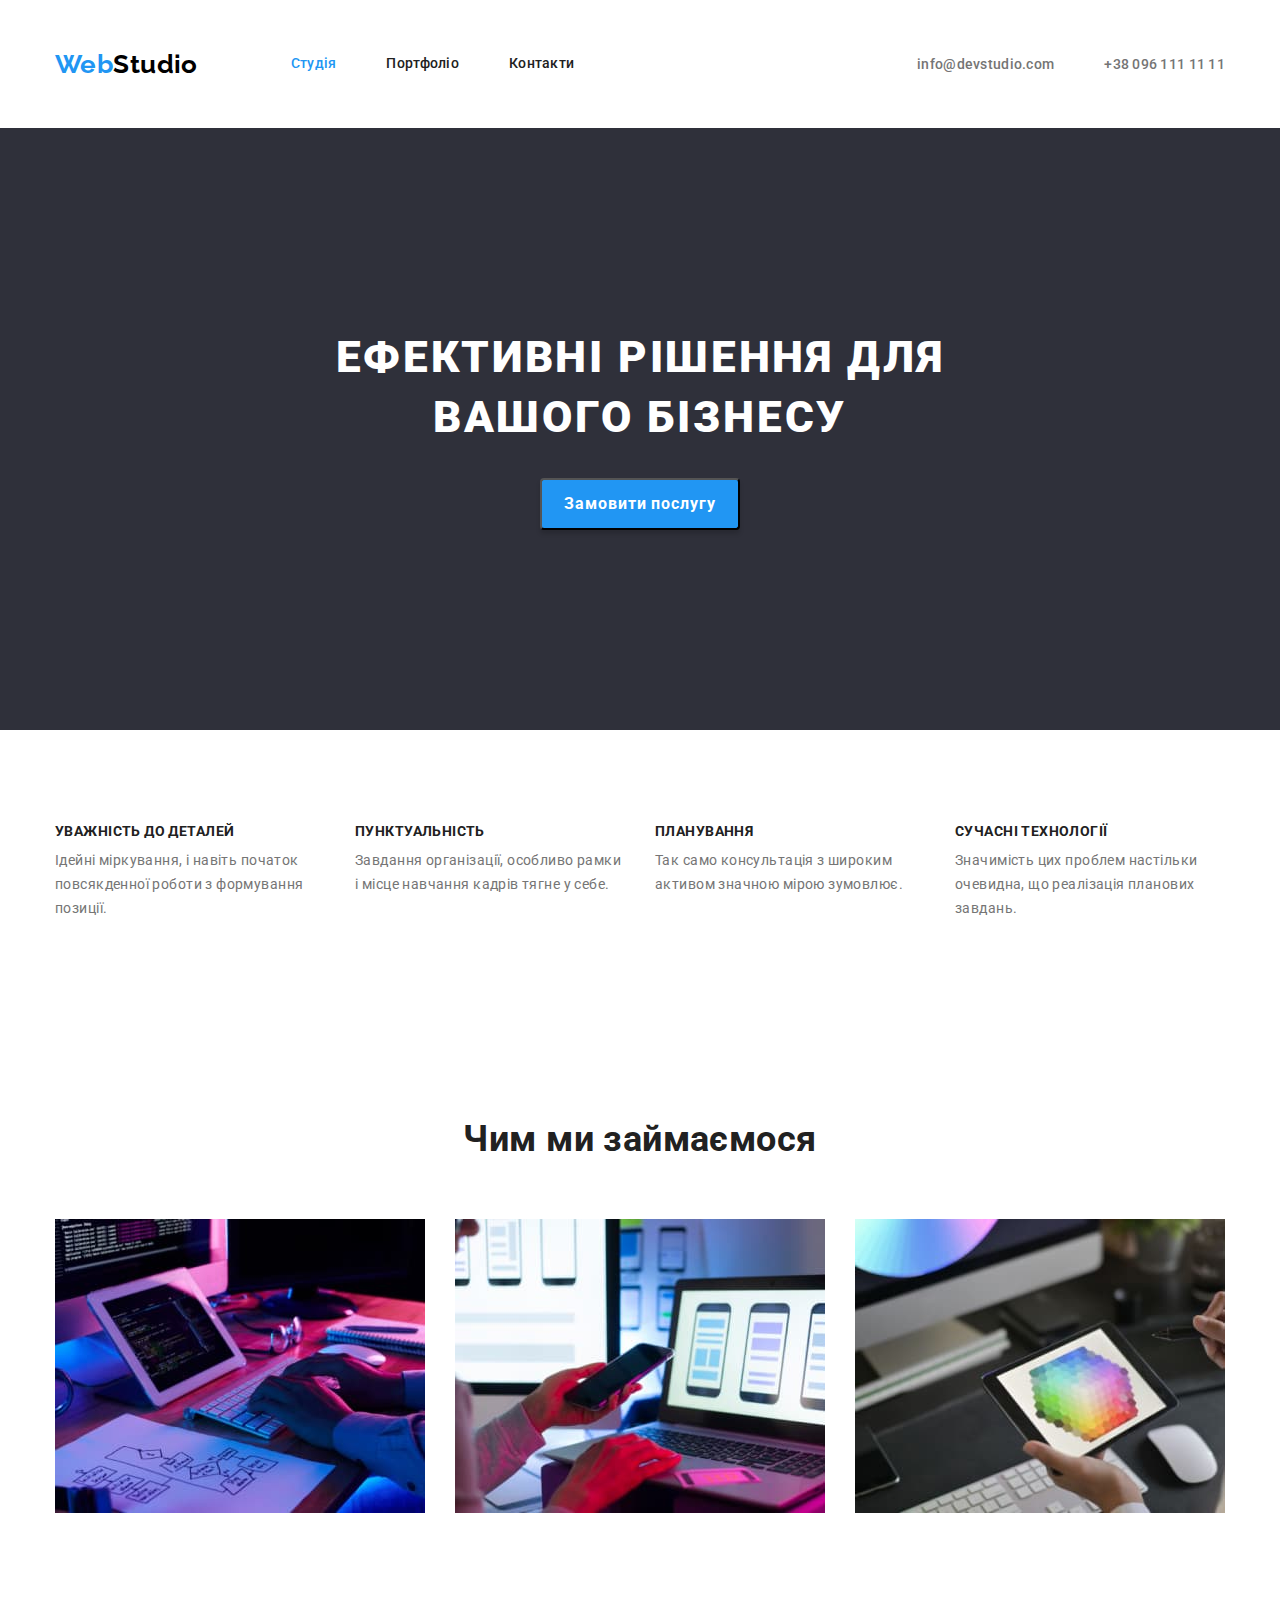
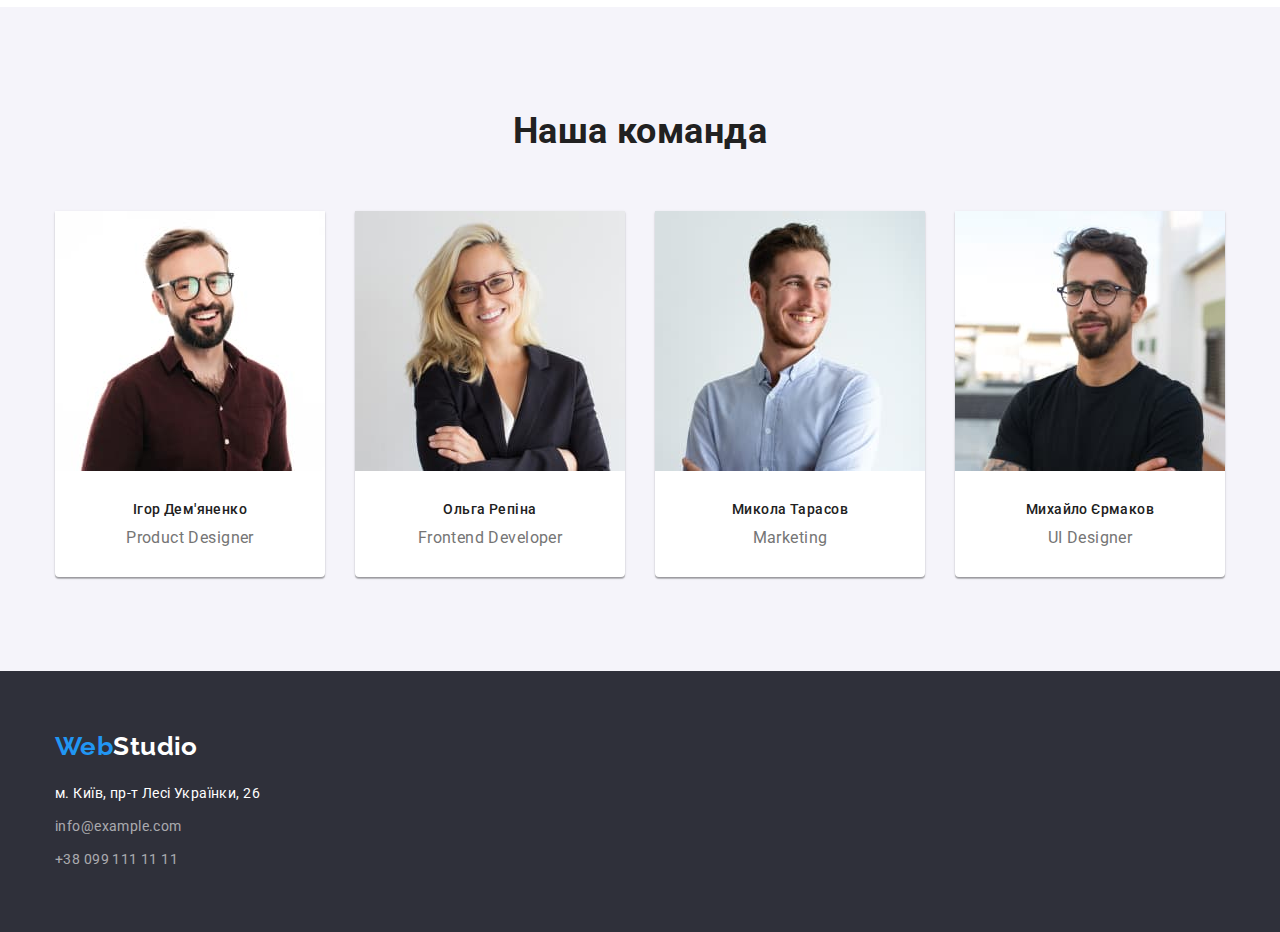
==== index.html @ b1409e7b "додає файли html та css дз3" ====
<!DOCTYPE html>
<html lang="uk">
<head>
    <meta charset="UTF-8">
    <meta http-equiv="X-UA-Compatible" content="IE=edge">
    <meta name="viewport" content="width=device-width, initial-scale=1.0">
    <title>Webstudio</title>
    <link rel="preconnect" href="https://fonts.googleapis.com">
    <link rel="preconnect" href="https://fonts.gstatic.com" crossorigin>
    <link href="https://fonts.googleapis.com/css2?family=Raleway:wght@700&family=Roboto:wght@400;500;700;900&display=swap"
        rel="stylesheet">
    <link rel="stylesheet" href="https://cdnjs.cloudflare.com/ajax/libs/modern-normalize/1.1.0/modern-normalize.min.css">    
    <link rel="stylesheet" href="./css/styles.css">

    
</head>
<body>
    <!--HEADER--> 
    <header class="page-header">
        <div class="container page-header-container">
         <nav class="page-nav">
             <a class="logo link" href="./index.html" lang="en">Web<span class="logo-part-header">Studio</span></a>
             <ul class="menu list">
                  <li class="menu-item">
                        <a class="menu-link link current" href="./index.html">Студія</a>
                 </li>
                 <li class="menu-item">
                     <a class="menu-link link" href="./portfolio.html">Портфоліо</a>
                 </li>
                 <li class="menu-item">
                     <a class="menu-link link" href="">Контакти</a>
                 </li>
             </ul>
         </nav>
         <ul class="contact-list list">
               <li class="contact-list-item">
                 <a class="contact-link link" href="mailto:info@devstudio.com">info@devstudio.com</a>
             </li>
             <li class="contact-list-item">
                 <a class="contact-link link" href="tel:+380961111111">+38 096 111 11 11</a>
                </li>
         </ul>
        </div>
    </header>
    
    <!--UNIQUE PAGE CONTENT-->
    <main>
        <!-- HERO -->
        <section class="hero">
            <h1 class="main-title">
                Ефективні рішення для вашого бізнесу  
            </h1>
            <button class="modal-btn" type="button">Замовити послугу</button>
        </section>

        <!-- COMPANY QUALITIES -->
        <section class="company-qualities section">
            <div class="container">
            <h2 class="visually-hidden">Основные качества нашей компании</h2> 
            <ul class="company-qualities-list list">
                <li class="company-qualities-list-item">
                   <h3 class="section-subtitle company-qualities-subtitle">
                       Уважність до деталей 
                   </h3>
                   <p class="section-description">
                    Ідейні міркування, і навіть початок повсякденної роботи з формування позиції.
                   </p>
                </li>
                <li class="company-qualities-list-item">
                   <h3 class="section-subtitle company-qualities-subtitle">
                       Пунктуальність
                   </h3> 
                    <p class="section-description">
                     Завдання організації, особливо рамки і місце навчання кадрів тягне у себе.
                    </p>
                </li>
                <li class="company-qualities-list-item"> 
                   <h3 class="section-subtitle company-qualities-subtitle">
                       Планування
                   </h3> 
                    <p class="section-description">
                     Так само консультація з широким активом значною мірою зумовлює.
                   </p>   
                </li>
                <li class="company-qualities-list-item">
                   <h3 class="section-subtitle company-qualities-subtitle">
                       Сучасні технології
                   </h3> 
                    <p class="section-description">
                    Значимість цих проблем настільки очевидна, що реалізація планових завдань.
                    </p>
                </li>
            </ul>
            </div>
        </section>

        <!-- COMPANY ACTIVITY -->
        <section class="company-activity section">   
            <div class="container">
            <h2 class="section-title">Чим ми займаємося</h2>
            <ul class="company-activity-list list">
                <li class="company-activity-list-item">
                    <img src="./images/activity/activity1.jpg" alt="розробка архітектури ПЗ" width="370" height="294">
                </li>
                <li class="company-activity-list-item">
                    <img src="./images/activity/activity2.jpg" alt="дизайн мобільных додатків" width="370" height="294">
                </li>
                <li class="company-activity-list-item">
                    <img src="./images/activity/activity3.jpg" alt="нанесення кольорової гами" width="370" height="294">
                </li>
            </ul> 
            </div>
        </section>

        <!-- EMPLOYEES -->
        <section class="employees section">
            <div class="container">
            <h2 class="section-title">Наша команда</h2>
            <ul class="employees-list list">
                <li class="employees-list-item">
                    <img class="employees-photo" src="./images/team/ihor-demyanenko.jpg" alt="Ігор Дем'яненко" width="270" height="260">
                    <div class="employees-list-item-wrapper">
                    <h3 class="section-subtitle employee-subtitle">
                        Ігор Дем'яненко
                    </h3>
                    <p class="section-description employee-description" lang="en">
                        Product Designer
                    </p>
                    </div>
                </li>
                <li class="employees-list-item">
                    <img class="employees-photo" src="./images/team/olha-repina.jpg" alt="Ольга Репіна" width="270" height="260">
                    <div class="employees-list-item-wrapper">
                    <h3 class="section-subtitle employee-subtitle">
                        Ольга Репіна
                    </h3>
                    <p class="section-description employee-description" lang="en">
                        Frontend Developer
                    </p>
                    </div>
                </li>
                <li class="employees-list-item">
                    <img class="employees-photo" src="./images/team/nikolay-tarasov.jpg" alt="Микола Тарасов" width="270" height="260">
                    <div class="employees-list-item-wrapper">
                    <h3 class="section-subtitle employee-subtitle">
                        Микола Тарасов
                    </h3>
                    <p class="section-description employee-description" lang="en">
                        Marketing
                    </p>
                    </div>
                </li>
                <li class="employees-list-item">
                    <img class="employees-photo" src="./images/team/myhail-yermakov.jpg" alt="Михайло Єрмаков" width="270" height="260">
                    <div class="employees-list-item-wrapper">
                    <h3 class="section-subtitle employee-subtitle">
                        Михайло Єрмаков
                    </h3>
                    <p class="section-description employee-description" lang="en">
                        UI Designer
                    </p>
                    </div>
                </li>
            </ul>
            </div>
        </section>   
    </main>

    <!--FOOTER-->
    <footer class="page-footer">
        <div class="container">
        <a class="logo link logo-footer" href="./index.html" lang="en">Web<span class="logo-part-footer">Studio</span></a>
        <address class="contact-footer-list">
            <ul class="address-list list">
                <li class="address-list-item">
                    <a class="address-link map link" href="https://goo.gl/maps/JqsKjMhWEJc1FXKQ9" target="_blank"
                        rel="noopener noreferrer">м. Київ, пр-т Лесі Українки, 26</a>
                </li>
                <li class="address-list-item">
                    <a class="address-link link" href="mailto:info@example.com">info@example.com</a>
                </li>
                <li class="address-list-item">
                    <a class="address-link link" href="tel:+380991111111">+38 099 111 11 11</a>
                </li>
            </ul>
        </address>
        </div>
    </footer>
</body>
</html>
---- css/styles.css ----
/*========== INDEX.HTML ========== */
:root {
    --accent-color: #2196F3;
    --primary-font: 'Roboto',sans-serif;
    --secondary-font: 'Raleway',sans-serif;
    --primary-text-color: #212121;
    --secondary-text-color: #757575;
    --logo-header-text-color: #000000;
    --logo-footer-text-color: #ffffff;
    --page-dominated-background-color: #ffffff;
    --page-background-color: #2F303A;
    --page-background-color2: #F5F4FA;
    --studio-button-text-color: #ffffff;
    --studio-button-background-color: #2196F3;
    --studio-state-button-background-color: #188CE8;
    --studio-state-button-text-color: #ffffff;
    --portfolio-button-text-color: #212121;
    --portfolio-button-background-color: #F5F4FA;
    --portfolio-state-button-background-color: #188CE8;
    --portfolio-state-button-text-color: #ffffff;
    --main-title-text-color: #ffffff;
    --map-text-color: #ffffff;
    --current-portfolio-button-background-color: #2196F3;
    --current-portfolio-button-text-color: #ffffff;
    --address-link-text-color: rgba(255, 255, 255, 0.6);
}

img {
    display: block;
    max-width: 100%; 
    height: auto;
}
.list {
    list-style:none;
    margin-top: 0;
    margin-bottom: 0;
    padding-left: 0;
    padding-right: 0;
}

.link {
    text-decoration: none;

}

body {
    font-family: var(--primary-font);
    color: var(--primary-text-color);
    background-color: var(--page-dominated-background-color);
    font-size: 14px;
    letter-spacing: 0.03em;
}

/*========== COMPONENTS ========== */
.logo {
    margin-right: 93px;
    font-family: var(--secondary-font);
    font-weight: 700;
    font-size: 26px;
    line-height: 1.19; 
    color: var(--accent-color);

}
.section {
    padding-top: 94px;
    padding-bottom: 94px;
}

.section-title {
    margin-top: 0;
    margin-bottom: 50px;

    font-weight: 700;
    font-size: 36px;
    line-height: 1.67;
    color: var(--primary-text-color);
    text-align: center;
}

.section-subtitle {
    margin-top: 0;
    margin-bottom: 10px;

    font-size: 14px;
    font-weight: 500;
    line-height: 1.19;  
    color: var(--primary-text-color);
}


.section-description {
    margin-top: 0;
    margin-bottom: 0;
    line-height: 1.71;
    color: var(--secondary-text-color);
}

.employee-description {
    font-size: 16px;
    line-height: 1.19;
}
.visually-hidden {
    position: absolute;
    width: 1px;
    height: 1px;
    margin: -1px;
    border: 0;
    padding: 0;

    white-space: nowrap;
    clip-path: inset(100%);
    clip: rect(0 0 0 0);
    overflow: hidden;
}
/*========== /COMPONENTS ========== */

/*========== HEADER ========== */
.page-header {
    padding-top: 24px;
    padding-bottom: 24px;
}
.container {
    width: 1200px;
    padding-left: 15px;
    padding-right: 15px;
    margin-left: auto;
    margin-right: auto;
}
.page-header-container {
    display: flex;
    align-items: center;
    justify-content: space-between;
}
.page-nav {
    display: flex;
    align-items:center;
}
.menu {
    display:flex;
    align-items: center;
}
.contact-list {
    display: flex;
}
.menu-item:not(:last-child) {
    margin-right: 50px;
}

.logo-part-header{
    color: var(--logo-header-text-color); 
}  
.menu-link {
    font-weight: 500;
    line-height: 1.14;
    letter-spacing: 0.02em;
    color: var(--primary-text-color);
}

.menu-link:hover,
.menu-link:focus {
    color: var(--accent-color);
}

.contact-list .contact-link {
    padding-top: 32px;
    padding-bottom: 32px;
}
.menu .link {
    display: block;
    padding-top: 32px;
    padding-bottom: 32px;
}
.menu .link.current {
    color: var(--accent-color);
}

.contact-list-item:not(:last-child) {
    margin-right: 50px;
}
.contact-link  {     
    font-weight: 500;
    line-height: 1.14;
    letter-spacing: 0.02em;
    color: var(--secondary-text-color);
}
.contact-link:hover,
.contact-link:focus {
    color: var(--accent-color);
}

/*========== /HEADER ========== */

/*========== HERO ========== */


.modal-btn {
    min-width: 200px;
    padding: 9px 22px;

    font-weight: 700;
    font-size: 16px;
    font-family: var(--primary-font);
    line-height: 1.87;
    letter-spacing: 0.06em;
    color: var(--studio-button-text-color);
    background-color: var(--studio-button-background-color);
    cursor: pointer;  
    box-shadow: 0px 4px 4px rgba(0, 0, 0, 0.15);
    border-radius: 4px;
}

.modal-btn:hover,
.modal-btn:focus {
    color: var(--studio-state-button-text-color);
    background-color: var(--studio-state-button-background-color);
}

.hero {
    padding-top: 200px;
    padding-bottom: 200px;
    background-color: var(--page-background-color);
    text-align: center;
}
.main-title {
    max-width: 696px;
    margin-left: auto;
    margin-right: auto;
    margin-top:0;
    margin-bottom: 30px;

    font-weight: 900;
    font-size: 44px;
    line-height: 1.36;
    letter-spacing: 0.06em;
    text-transform: uppercase;
    color: var(--main-title-text-color);
    
}
/*========== /HERO ========== */

/*========== COMPANY QUALITIES ========== */
.company-qualities-list {
    display: flex;
    flex-wrap: wrap;
    gap: 30px;
}

.company-qualities-list-item {
    flex-basis: calc((100% - 90px) / 4);
    /* flex-basis: 270px; */
}
/* .company-qualities-list-item:(nth-child) */

.company-qualities-subtitle {
    font-weight: 700;
    line-height: 1.14;
    text-transform: uppercase;
}


/*========== /COMPANY QUALITIES ========== */

/*========== COMPANY ACTIVITY ========== */
.company-activity-list {
    display: flex;
    flex-wrap: wrap;
    gap: 30px;
}

.company-activity-list-item {
    flex-basis: calc((100% - 60px) / 3);
    /* flex-basis: 370px; */
}


/*========== /COMPANY ACTIVITY ========== */

/*========== EMPLOYEES ========== */
.employees-list {
    display: flex;
    flex-wrap: wrap;
    gap: 30px;
}

.employees-list-item {
    flex-basis: calc((100% - 90px) / 4);

    background-color: var(--page-dominated-background-color);
    box-shadow: 0px 1px 3px rgba(0, 0, 0, 0.12), 0px 1px 1px rgba(0, 0, 0, 0.14), 0px 2px 1px rgba(0, 0, 0, 0.2);
    border-radius: 0px 0px 4px 4px;
    text-align: center;
}
.employees {
    background-color:var(--page-background-color2);
}
.employees-list-item-wrapper {
    padding-top: 30px;
    padding-bottom: 30px;
}

/*========== /EMPLOYEES ========== */

/*========== FOOTER ========== */
.page-footer {
    padding-top: 60px;
    padding-bottom: 60px;
    background-color:var(--page-background-color);
}
.address-link {
    font-style: normal;
    font-weight: 400;
    line-height: 1.71;
    color: var(--address-link-text-color);
}

.address-link:hover,
.address-link:focus {
    color: var(--accent-color);
}
.map {
    color: var(--map-text-color);
}

.logo-part-footer {
    color: var(--logo-footer-text-color);
}
.logo-footer {
    display: block;
    margin-bottom: 20px;  
}
 .address-list-item:not(:last-child) {
    margin-bottom: 9px;
}

/*========== /FOOTER ========== */
/*========== /INDEX.HTML ========== */

/*========== PORTFOLIO.HTML ========== */
.portfolio-header{
    border-bottom: 1px solid #ECECEC;
}
/*========== COMPANY-PRODUCTS ========== */

.company-products-list{
    display: flex;
    justify-content: center;
    margin-bottom: 50px;

}

.classification-type:not(first-child) {
    margin-left: 8px;
}
.choice-btn {
    padding: 6px 22px;

    font-family: var(--primary-font);
    font-weight: 500;
    font-size: 16px;
    line-height: 1.62; 
    color: var(--portfolio-button-text-color);
    background-color: var(--portfolio-button-background-color);
    letter-spacing: 0.03em;
    cursor: pointer;
}

.choice-btn:hover,
.choice-btn:focus {
    color: var(--portfolio-state-button-text-color);
    background-color: var(--portfolio-state-button-background-color);
}

.current-button {
    background-color: var(--current-portfolio-button-background-color);
    color: var(--current-portfolio-button-text-color);

}

.portfolio-title {
    margin-bottom: 4px;

    font-size: 18px;
    line-height: 2;
    letter-spacing: 0.06em;
    text-align: start;
}

.portfolio-description {
    font-size: 16px;
    line-height: 1.87;
}

.portfolio-list {
    display: flex;
    flex-wrap: wrap;
    gap: 30px;
}

.portfolio-list-item {
    flex-basis: calc((100% - 60px) / 3);

    background-color: #FFFFFF;
    border: 1px solid #EEEEEE;

}
.portfolio-list-item-wrapper {
    padding-top: 20px;
    padding-bottom: 20px;
    padding-left: 24px;
}
/*========== /COMPANY-PRODUCTS ========== */
/*========== /PORTFOLIO.HTML ========== */
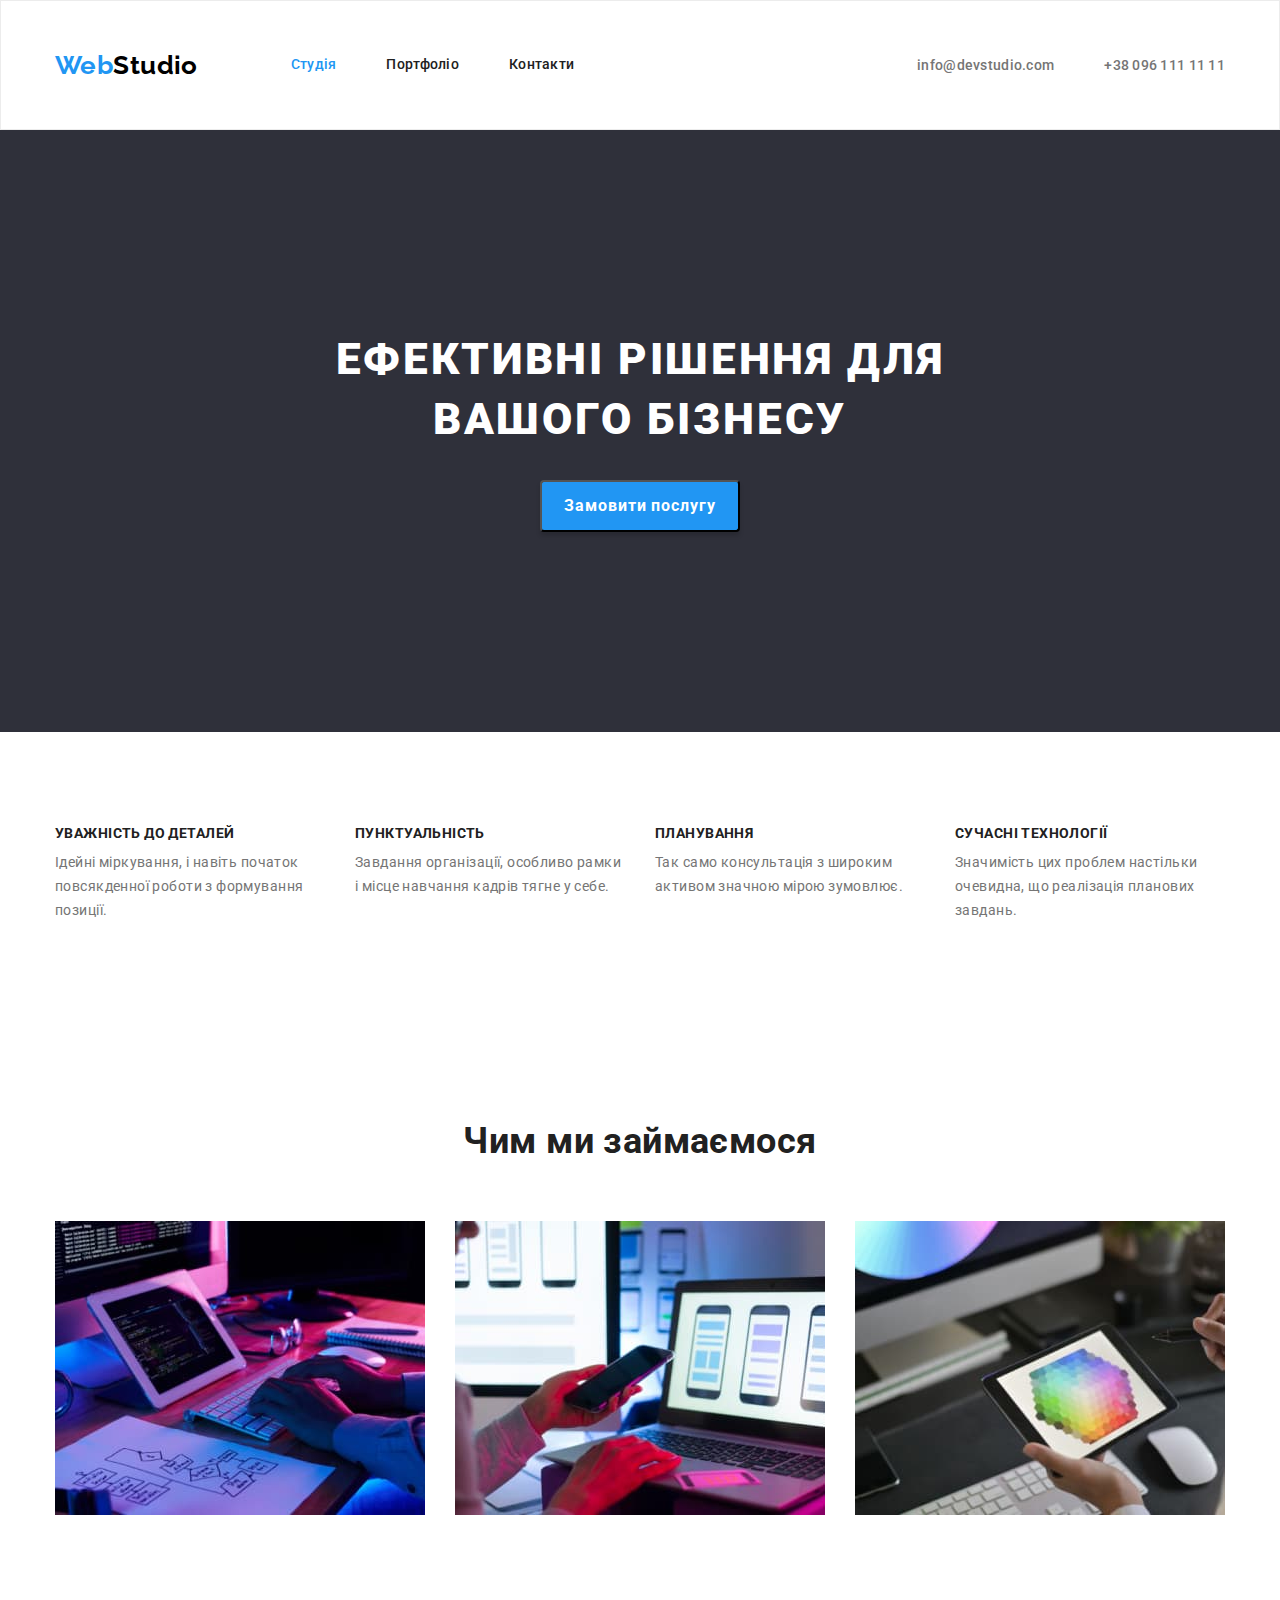
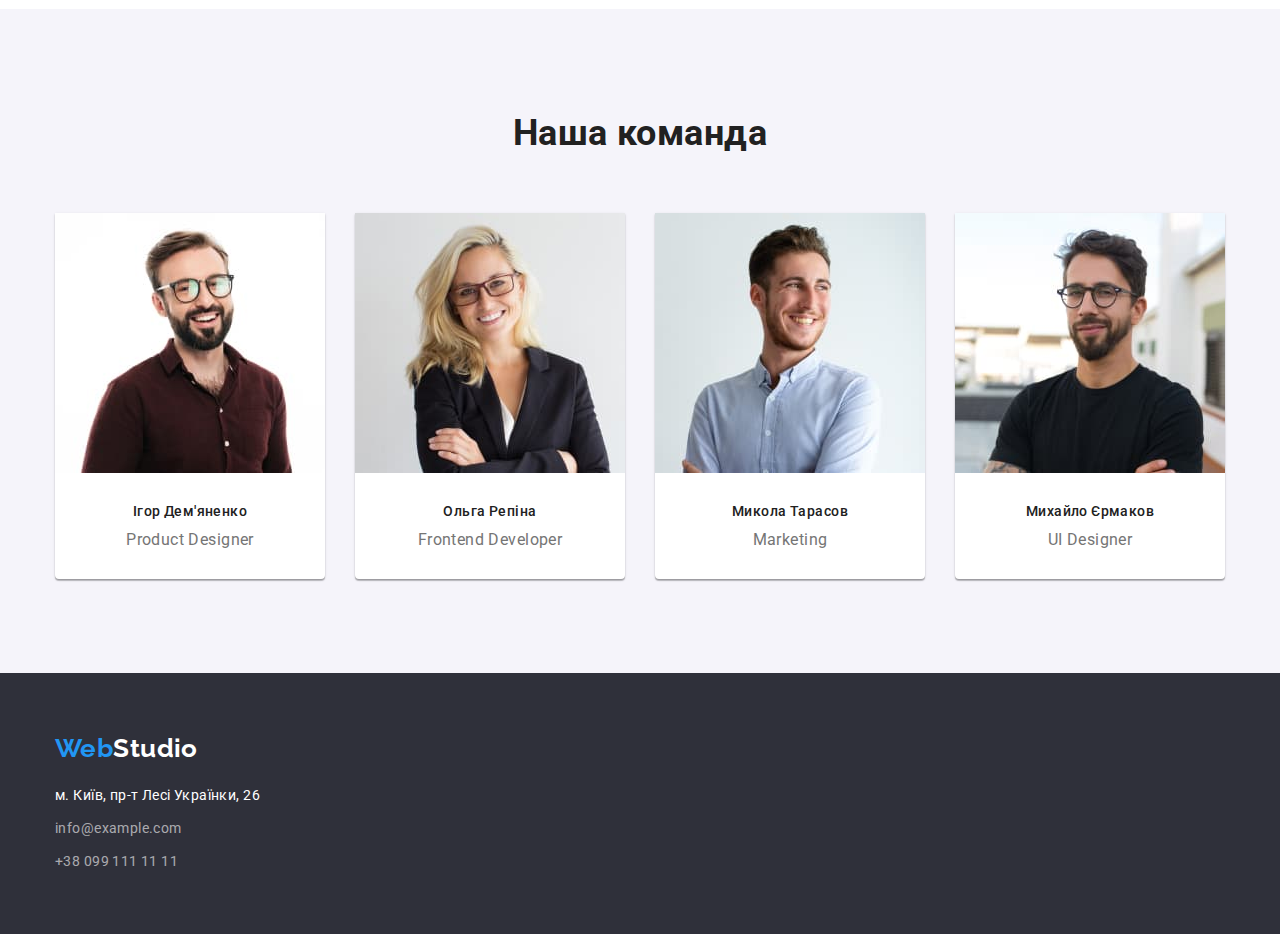
==== commit 7b66bde3: "вносить зміни по властивості border на сторінках" ====
--- a/index.html
+++ b/index.html
@@ -47,10 +47,12 @@
     <main>
         <!-- HERO -->
         <section class="hero">
+            <div class="container">
             <h1 class="main-title">
                 Ефективні рішення для вашого бізнесу  
             </h1>
             <button class="modal-btn" type="button">Замовити послугу</button>
+            </div>
         </section>
 
         <!-- COMPANY QUALITIES -->
--- a/css/styles.css
+++ b/css/styles.css
@@ -91,6 +91,7 @@
 .section-description {
     margin-top: 0;
     margin-bottom: 0;
+
     line-height: 1.71;
     color: var(--secondary-text-color);
 }
@@ -118,6 +119,8 @@
 .page-header {
     padding-top: 24px;
     padding-bottom: 24px;
+
+    border: 1px solid #ECECEC;
 }
 .container {
     width: 1200px;
@@ -191,7 +194,6 @@
 /*========== /HEADER ========== */
 
 /*========== HERO ========== */
-
 
 .modal-btn {
     min-width: 200px;
@@ -336,9 +338,6 @@
 /*========== /INDEX.HTML ========== */
 
 /*========== PORTFOLIO.HTML ========== */
-.portfolio-header{
-    border-bottom: 1px solid #ECECEC;
-}
 /*========== COMPANY-PRODUCTS ========== */
 
 .company-products-list{
@@ -398,15 +397,14 @@
 
 .portfolio-list-item {
     flex-basis: calc((100% - 60px) / 3);
-
-    background-color: #FFFFFF;
-    border: 1px solid #EEEEEE;
-
 }
 .portfolio-list-item-wrapper {
     padding-top: 20px;
     padding-bottom: 20px;
     padding-left: 24px;
+
+    background-color: #FFFFFF;
+    border: 1px solid #EEEEEE;
 }
 /*========== /COMPANY-PRODUCTS ========== */
 /*========== /PORTFOLIO.HTML ========== */